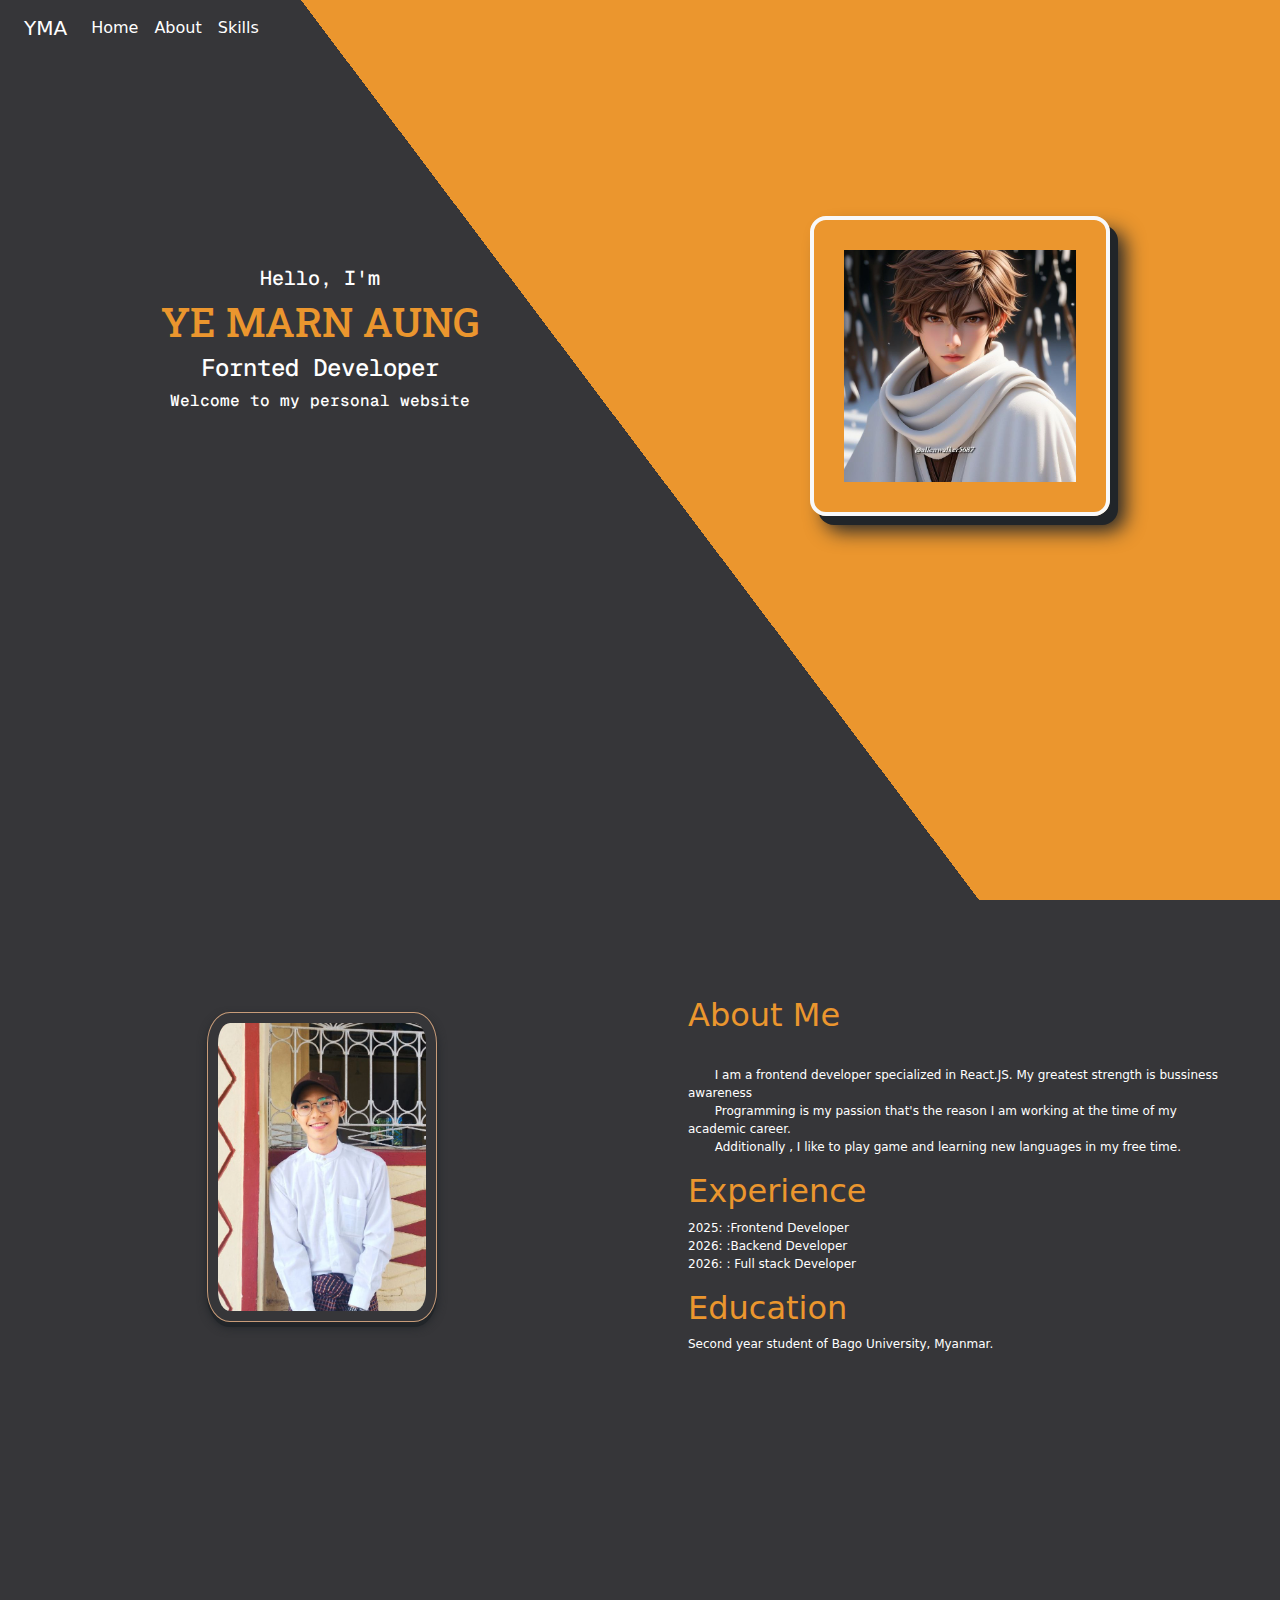
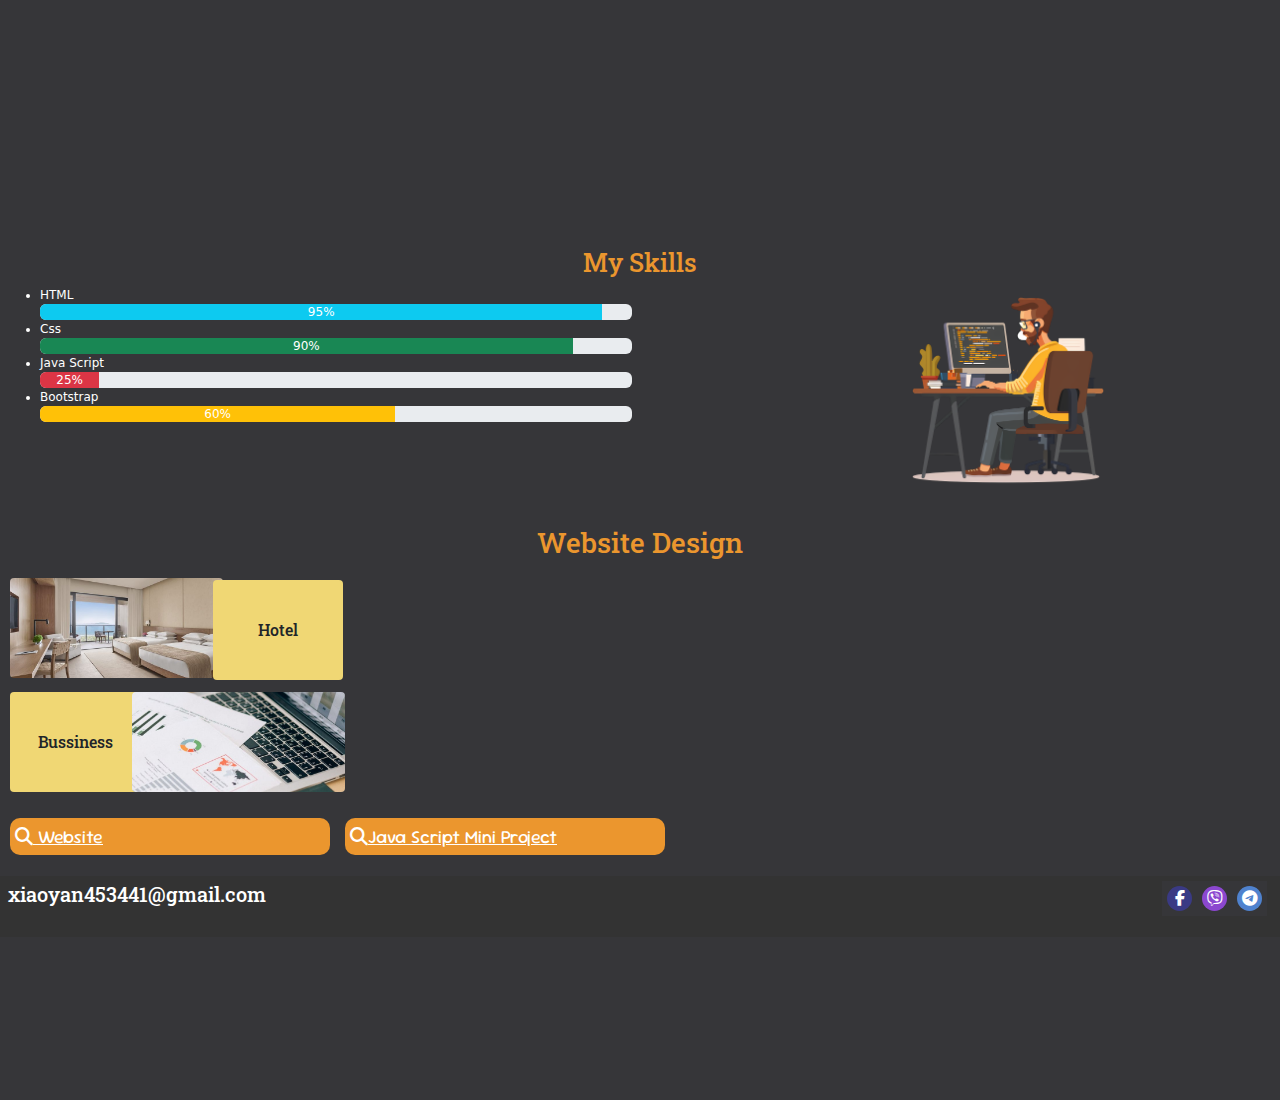
==== index.html @ 928b9e69 "create index" ====
<!doctype html>
<html lang="en">
  <head>
    <meta charset="utf-8">
    <meta name="viewport" content="width=device-width, initial-scale=1">
    <title>Bootstrap demo</title>
    <link href="https://cdn.jsdelivr.net/npm/bootstrap@5.3.3/dist/css/bootstrap.min.css" rel="stylesheet" integrity="sha384-QWTKZyjpPEjISv5WaRU9OFeRpok6YctnYmDr5pNlyT2bRjXh0JMhjY6hW+ALEwIH" crossorigin="anonymous">
    <link rel="stylesheet" href="https://cdnjs.cloudflare.com/ajax/libs/font-awesome/6.7.0/css/all.min.css">

    <link rel="stylesheet" href="style.css">

  </head>
  <body>



<section class="container-fluid profile-section  ">
  <nav class="navbar navbar-expand-lg  mb-5">
    <div class="container-fluid pb-lg-3 ">
      <a class="navbar-brand flex-grow-0 "style="color: #fff;" href="#">YMA</a>
      <button class="navbar-toggler" type="button" data-bs-toggle="collapse" data-bs-target="#navbarNav" aria-controls="navbarNav" aria-expanded="false" aria-label="Toggle navigation">
        <span class="navbar-toggler-icon"></span>
      </button>
      <div class="collapse navbar-collapse" id="navbarNav">
        <ul class="navbar-nav">
          <li class="nav-item">
            <a class="nav-link active" style="color: #fff;"href="#">Home</a>
          </li>
          <li class="nav-item">
            <a class="nav-link" style="color: #fff;" href="#about-section">About</a>
          </li>
          <li class="nav-item">
            <a class="nav-link" style="color: #fff;" href="#skills-section">Skills</a>
          </li>
        
        </ul>
      </div>
    </div>
  </nav>
  <div class="row py-lg-5 mt-lg-5 ">
    <div class="col-lg-6  d-flex justify-content-center flex-column align-items-center">
      <h5 >Hello, I'm</h5>
      
      <h1>YE MARN AUNG</h1>
      <h4>Fornted Developer</h4>
      <h6>Welcome to my personal website</h6>
    </div>
    <div class="col-lg-6  d-flex justify-content-center pt-md-5 pt-sm-5 pt-lg-5">
      <img src="assets/images/fav 1.jpg" alt="img" class="img-fluid object-fit: cover; rounded-4 border border-4 border-light "  >
    </div>
  </div>
</section>

<section class="about-section px-md-5 py-md-5 px-lg-0 " id="about-section">
  <div class="row px-3  py-3">
   <div class="col-lg-6  d-flex justify-content-center mb-5 mt-5 px-lg-0">
    <img src="assets/images/ME 1.jpg" alt="img" class="img-fluid">
   </div>
   <div class="col-lg-6 px-5 pt-md-3 px-lg-5 " >
    <h2  class="pb-2 pt-md-3 pb-lg-4 " style="color: rgb(235, 150, 46); ">About Me</h2>
    <p id="content" style="font-size: 12px; color: #fff;">
      &nbsp;  &nbsp;  &nbsp;  &nbsp;I am a frontend developer specialized in React.JS. My greatest strength is bussiness awareness  <br>
      &nbsp;  &nbsp;  &nbsp;  &nbsp;Programming is my passion that's the reason I am working at the time of my academic career. <br>
      &nbsp;  &nbsp;  &nbsp;  &nbsp;Additionally , I like to play game and learning new languages in my free time. 

      
    </p>
    <h2 style="color: rgb(235, 150, 46);">Experience</h2>
    <p style="font-size: 12px; color: #fff;" id="experience">2025: :Frontend Developer <br> 2026: :Backend Developer <br> 2026: : Full stack Developer
    </p>
    <h2 style="color: rgb(235, 150, 46);">Education</h2>
    <p style="font-size: 12px; color: #fff;">Second year student of Bago University, Myanmar.</p>
   </div>
  </div>
</section>

<section class="skills-section " id="skills-section" style="background-color: #363639;">
  <h1 class="text-center fs-lg-1 pt-md-5 pt-1" style="color: rgb(235, 150, 46); font-size: 25px; " id="my-skills"> My Skills</h1>
  <div class="row1  pt-2 pt-lg-0 d-flex justify-content-between " >
    <div class="col-lg-6  d-flex flex-column  justify-content-evenly px-2 pb-md-4 mb-md-5 ">
   
      <ul >
        <li style="color: #fff; font-size: 12px;">HTML</li><div class="progress " role="progressbar" aria-label="Example with label" aria-valuenow="25" aria-valuemin="0" aria-valuemax="100">
          <div class="progress-bar bg-info " style="width: 95% ">95%</div>
        </div>
        <li style="color: #fff; font-size: 12px;" >Css</li>
        <div class="progress" role="progressbar" aria-label="Example with label" aria-valuenow="25" aria-valuemin="0" aria-valuemax="100">
          <div class="progress-bar bg-success " style="width: 90%">90%</div>
        </div>
        <li style="color: #fff; font-size: 12px;"> Java Script</li>
        <div class="progress" role="progressbar" aria-label="Example with label" aria-valuenow="25" aria-valuemin="0" aria-valuemax="100">
          <div class="progress-bar bg-danger java-script" style="width: 10%">25%</div>
        </div>
        <li style="color: #fff; font-size: 12px;">Bootstrap</li>
        <div class="progress" role="progressbar" aria-label="Example with label" aria-valuenow="25" aria-valuemin="0" aria-valuemax="100">
          <div class="progress-bar bg-warning" style="width: 60%; ">60%</div><br>
        </div>
      </ul>
    </div>
    <div class="col-lg-6 d-flex justify-content-center align-items-center mx-5">
      <img src="assets/images/program1.png" alt="img" class="img-fluid object-fit-cover mb-3 " id="img-pro">
    </div>
  </div>

  <h3 class="text-center pb-2 pt-3 pb-lg-0 pt-md-3 pb-md-3"  style="color: rgb(235, 150, 46); font-size: 28px; " id="web-design">Website Design</h3>
  <div class="row2  d-flex ">

    <div class="col-lg-2">
      <img src="assets/images/hotel.jpg" alt="img" class="img-fluid object-fit-cover " id="img2">
    </div>
    <div class="col-lg-1">
      <h6 id="hotel" style="background-color: rgb(240, 215, 116);">Hotel</h6>
    </div>
    <div class="col-lg-1">
   
    </div>
    <div class="col-lg-8">
   
    </div>
  </div>
  <div class="row3  d-flex " style=" background-color: #363639;">

    <div class="col-lg-1">
      <h6 id="bussiness" style="background-color: rgb(240, 215, 116);"> Bussiness</h6>
    </div>
    <div class="col-lg-2">
      <img src="assets/images/bussiness.jpg" alt="img" class="img-fluid object-fit-cover " id="img3">
    </div>
      
    <div class="col-lg-1">
     
    </div>
    <div class="col-lg-8">
     
    </div>
  </div>

 
  <div class="row4 d-flex pb-md-2 mt-md-3 pb-lg-0 mb-lg-0" id="row4" style=" background-color: #363639;">
  <div class="col-lg2 ">
   <p id="search2"><i class="fa-solid fa-magnifying-glass"></i><a href="assets/files/Bootstrap/bootstrap-temp.html" style="color: #fff;"> Website</a></p>
  </div>
  <div class="col-lg2">
    <p id="search2"><i class="fa-solid fa-magnifying-glass"></i><a href="/assets/Projects/connect-file.html" style="color: #fff;">Java Script Mini Project</a></p>
  </div>
  <div class="col-lg2"></div>
  <div class="col-lg2"></div>
  <div class="col-lg2"></div>
  <div class="col-lg2"></div>
</div>

  <footer class="mt-md-3 pb-md-2 pt-lg-0 pb-lg-3 pt-md-0">
  <h5 style="color: #fff; ">xiaoyan453441@gmail.com</h5>
  <div class="icon">
    <i id="facebook" class="fa-brands fa-facebook-f"></i>
    <i id="viber" class="fa-brands fa-viber"></i>
    <i id="telegram" class="fa-brands fa-telegram"></i>

  </div>
</footer>
</section>



























    <script src="https://cdn.jsdelivr.net/npm/bootstrap@5.3.3/dist/js/bootstrap.bundle.min.js" integrity="sha384-YvpcrYf0tY3lHB60NNkmXc5s9fDVZLESaAA55NDzOxhy9GkcIdslK1eN7N6jIeHz" crossorigin="anonymous"></script>
  </body>
</html>
---- style.css ----
@import url("https://fonts.googleapis.com/css2?family=Geist+Mono:wght@100..900&family=Playwrite+GB+S:ital,wght@0,100..400;1,100..400&family=Roboto+Slab:wght@100..900&family=Sour+Gummy:ital,wght@0,100..900;1,100..900&display=swap");
@import url("https://fonts.googleapis.com/css2?family=Geist+Mono:wght@100..900&family=Playwrite+GB+S:ital,wght@0,100..400;1,100..400&family=Roboto+Slab:wght@100..900&family=Sour+Gummy:ital,wght@0,100..900;1,100..900&display=swap");
@import url("https://fonts.googleapis.com/css2?family=Geist+Mono:wght@100..900&family=Playwrite+GB+S:ital,wght@0,100..400;1,100..400&family=Roboto+Slab:wght@100..900&family=Sour+Gummy:ital,wght@0,100..900;1,100..900&display=swap");
* {
  padding: 0;
  margin: 0;
  box-sizing: border-box;
}

.profile-section {
  width: 100%;
  height: 100vh;
  background-image: linear-gradient(53deg, #363639 50%, rgb(235, 150, 46) 50%);
}
.profile-section img {
  width: 300px;
  height: 300px;
  -o-object-fit: cover;
     object-fit: cover;
  box-shadow: 8px 9px, 15px 15px 20px;
  padding: 30px;
}
.profile-section img:hover {
  transform: scale(1.1);
  transition-duration: 1s;
}

.about-section {
  width: 100%;
  height: 100vh;
  background-color: #363639;
}
.about-section img {
  width: 190px;
  height: 260px;
  border: 1px solid rgb(200, 156, 121);
  border-radius: 10px;
  padding: 10px;
  border-radius: 10%;
  box-shadow: 0 5px, 0 5px 10px;
}
.about-section #content {
  font-size: 15px;
  line-height: 2;
  color: #fff;
}

@media (min-width: 991px) {
  .profile-section h1 {
    color: rgb(235, 150, 46);
    font-family: "Roboto Slab", serif;
  }
  .profile-section h5 {
    color: #fff;
    font-family: "Geist Mono", monospace;
  }
  .profile-section h4 {
    color: #fff;
    font-family: "Geist Mono", monospace;
  }
  .profile-section h6 {
    color: #fff;
    font-family: "Geist Mono", monospace;
  }
  .about-section #content {
    font-size: 10px;
    line-height: 1.5;
  }
  .about-section img {
    width: 230px;
    height: 310px;
    border: 1px solid rgb(200, 156, 121);
    border-radius: 10px;
    padding: 10px;
    border-radius: 10%;
    box-shadow: 0 5px, 0 5px 10px;
  }
  .skills-section {
    width: 100%;
    height: 50vh;
    background-color: #363639;
  }
  .skills-section #img-pro {
    width: 200px;
    height: 200px;
  }
  .skills-section #img2 {
    width: 230px;
    height: 100px;
    -o-object-fit: cover;
       object-fit: cover;
    margin: 5px;
    margin-left: 10px;
    border-radius: 4px;
    margin-top: 10px;
    margin-right: 0;
  }
  .skills-section #img3 {
    width: 230px;
    height: 100px;
    -o-object-fit: cover;
       object-fit: cover;
    margin: 5px;
    border-radius: 4px;
    margin-left: 20px;
    margin-left: 25px;
  }
  .skills-section #hotel {
    width: 130px;
    height: 100px;
    background-color: pink;
    text-align: center;
    margin: 7px;
    margin-top: 12px;
    display: flex;
    align-items: center;
    justify-content: center;
    border-radius: 4px;
    margin-left: 0;
    font-family: "Roboto Slab", serif;
  }
  .skills-section #bussiness {
    width: 130px;
    height: 100px;
    background-color: pink;
    text-align: center;
    margin: 5px;
    margin-left: 10px;
    display: flex;
    align-items: center;
    justify-content: center;
    border-radius: 4px;
    font-family: "Roboto Slab", serif;
  }
  .skills-section #search1 {
    background-color: rgb(235, 150, 46);
    width: 320px;
    padding: 5px;
    border-radius: 10px;
    margin: 5px;
    margin-left: 10px;
    color: #fff;
    font-family: "Roboto Slab", serif;
  }
  .skills-section #search2 {
    background-color: rgb(235, 150, 46);
    width: 320px;
    padding: 5px;
    border-radius: 10px;
    margin: 5px 5px;
    margin-left: 10px;
    font-size: 18px;
    color: #fff;
    font-family: "Sour Gummy", serif;
  }
  .skills-section #search3 {
    width: 100px;
    height: 50px;
    background-color: rgb(235, 150, 46);
    font-size: 15px;
    display: flex;
    align-items: center;
    justify-content: center;
    border-radius: 10px;
    margin: 5px;
    color: #fff;
  }
  .skills-section #mini-projects {
    width: 160px;
    height: 40px;
    display: flex;
    align-items: center;
    justify-content: center;
    margin: 5px;
    background-color: pink;
  }
  .skills-section #my-skills {
    font-family: "Roboto Slab", serif;
  }
  .skills-section #web-design {
    font-family: "Roboto Slab", serif;
  }
  .skills-section footer {
    background-color: #333;
    padding: 8px;
    padding-bottom: 10px;
    display: flex;
    flex-direction: row;
    justify-content: space-between;
    align-items: center;
    font-family: "Roboto Slab", serif;
  }
  .skills-section footer .icon {
    display: flex;
    margin: 5px;
    background-color: #363639;
  }
  .skills-section footer .icon #facebook {
    width: 25px;
    height: 25px;
    background-color: rgb(58, 58, 132);
    border-radius: 50%;
    display: flex;
    justify-content: center;
    align-items: center;
    text-align: center;
    padding: 10px;
    margin: 5px;
    color: white;
  }
  .skills-section footer .icon #viber {
    width: 25px;
    height: 25px;
    background-color: rgb(139, 71, 207);
    border-radius: 50%;
    display: flex;
    justify-content: center;
    align-items: center;
    text-align: center;
    margin: 5px;
    color: white;
  }
  .skills-section footer .icon #telegram {
    width: 25px;
    height: 25px;
    background-color: rgb(79, 130, 206);
    border-radius: 50%;
    display: flex;
    justify-content: center;
    align-items: center;
    text-align: center;
    margin: 5px;
    color: white;
  }
}
@media (max-width: 768px) {
  .profile-section h1 {
    color: rgb(36, 34, 31);
    font-family: "Roboto Slab", serif;
  }
  .profile-section h5 {
    color: #fff;
    font-family: "Geist Mono", monospace;
  }
  .profile-section h4 {
    color: #fff;
    font-family: "Geist Mono", monospace;
  }
  .profile-section h6 {
    color: #fff;
    font-family: "Geist Mono", monospace;
  }
  .profile-section img {
    width: 250px;
    height: 250px;
    margin: 40px;
    padding: 30px;
  }
  .about-section img {
    width: 170px;
    height: 230px;
    padding: 10px;
    border-radius: 10%;
    box-shadow: 0 5px, 0 5px 10px;
  }
  .about-section #content {
    font-size: 10px;
    line-height: 1.5;
    font-family: "Roboto Slab", serif;
  }
  .skills-section {
    width: 100%;
    height: 100vh;
    background-color: #363639;
  }
  .skills-section #my-skills {
    font-family: "Roboto Slab", serif;
  }
  .skills-section #web-design {
    font-family: "Roboto Slab", serif;
  }
  .skills-section ul {
    width: 200px;
  }
  .skills-section #img-pro {
    width: 130px;
    height: 120px;
  }
  .skills-section #img2 {
    width: 200px;
    height: 90px;
    -o-object-fit: cover;
       object-fit: cover;
    margin: 5px;
    margin-left: 5px;
    border-radius: 4px;
  }
  .skills-section #img3 {
    width: 190px;
    height: 90px;
    -o-object-fit: cover;
       object-fit: cover;
    margin: 5px;
    margin-left: 10px;
    margin-right: 15px;
    padding-right: 10px;
    border-radius: 4px;
  }
  .skills-section #hotel {
    width: 80px;
    height: 90px;
    background-color: pink;
    text-align: center;
    margin: 5px;
    margin-left: 5px;
    margin-right: 9px;
    display: flex;
    align-items: center;
    justify-content: center;
    border-radius: 4px;
  }
  .skills-section #bussiness {
    width: 100px;
    height: 90px;
    background-color: pink;
    text-align: center;
    margin: 5px;
    margin-left: 5px;
    margin-right: 0;
    display: flex;
    align-items: center;
    justify-content: center;
    border-radius: 4px;
  }
  .skills-section #search1 {
    background-color: rgb(225, 148, 96);
    width: 120px;
    padding: 15px;
    border-radius: 10px;
    font-size: 12px;
  }
  .skills-section #search2 {
    background-color: rgb(225, 148, 96);
    width: 167px;
    padding: 15px;
    border-radius: 10px;
    margin: 5px 5px;
    font-size: 12px;
  }
  .skills-section #row4 {
    height: 200px;
  }
  .skills-section footer {
    background-color: #333;
    padding: 8px;
    display: flex;
    flex-direction: column;
    justify-content: center;
    align-items: center;
  }
  .skills-section footer .icon {
    display: flex;
  }
  .skills-section footer .icon #facebook {
    width: 22px;
    height: 22px;
    background-color: rgb(58, 58, 132);
    border-radius: 50%;
    display: flex;
    justify-content: center;
    align-items: center;
    text-align: center;
    padding: 10px;
    margin: 5px;
    color: white;
  }
  .skills-section footer .icon #viber {
    width: 22px;
    height: 22px;
    background-color: rgb(139, 71, 207);
    border-radius: 50%;
    display: flex;
    justify-content: center;
    align-items: center;
    text-align: center;
    margin: 5px;
    color: white;
  }
  .skills-section footer .icon #telegram {
    width: 22px;
    height: 22px;
    background-color: rgb(79, 130, 206);
    border-radius: 50%;
    display: flex;
    justify-content: center;
    align-items: center;
    text-align: center;
    margin: 5px;
    color: white;
  }
}
@media (min-width: 768px) and (max-width: 991px) {
  .skills-section {
    width: 100%;
    height: 100vh;
    background-color: #363639;
  }
  .skills-section #img-pro {
    width: 260px;
    height: 220px;
    margin: 30px;
  }
  .skills-section #img2 {
    width: 200px;
    height: 120px;
    -o-object-fit: cover;
       object-fit: cover;
    margin: 5px;
    margin-left: 10px;
  }
  .skills-section #img3 {
    width: 210px;
    height: 120px;
    -o-object-fit: cover;
       object-fit: cover;
    margin: 5px;
  }
  .skills-section #hotel {
    width: 100px;
    height: 120px;
    text-align: center;
    margin: 5px;
    display: flex;
    align-items: center;
    justify-content: center;
  }
  .skills-section #bussiness {
    width: 100px;
    height: 120px;
    background-color: pink;
    text-align: center;
    margin: 5px;
    margin-left: 10px;
    display: flex;
    align-items: center;
    justify-content: center;
  }
  .skills-section #search1 {
    background-color: rgb(235, 150, 46);
    width: 200px;
    padding: 20px;
    border-radius: 10px;
    margin: 10px;
  }
  .skills-section #search2 {
    background-color: rgb(235, 150, 46);
    width: 200px;
    padding: 20px;
    border-radius: 10px;
    margin: 10px;
  }
  .skills-section footer {
    background-color: #333;
    padding: 8px;
    display: flex;
    flex-direction: column;
    justify-content: center;
    align-items: center;
  }
  .skills-section footer .icon {
    display: flex;
    font-size: 20px;
    padding: 10px;
  }
  .skills-section footer .icon #facebook {
    width: 22px;
    height: 22px;
    background-color: rgb(58, 58, 132);
    border-radius: 50%;
    display: flex;
    justify-content: center;
    align-items: center;
    text-align: center;
    padding: 10px;
    margin: 5px;
    color: white;
  }
  .skills-section footer .icon #viber {
    width: 22px;
    height: 22px;
    background-color: rgb(139, 71, 207);
    border-radius: 50%;
    display: flex;
    justify-content: center;
    align-items: center;
    text-align: center;
    margin: 5px;
    color: white;
  }
  .skills-section footer .icon #telegram {
    width: 22px;
    height: 22px;
    background-color: rgb(79, 130, 206);
    border-radius: 50%;
    display: flex;
    justify-content: center;
    align-items: center;
    text-align: center;
    margin: 5px;
    color: white;
  }
}
@media (min-width: 991px) {
  .skills-section {
    width: 100%;
    height: 100vh;
  }
  .skills-section img {
    width: 200px;
    height: 200px;
  }
}/*# sourceMappingURL=style.css.map */
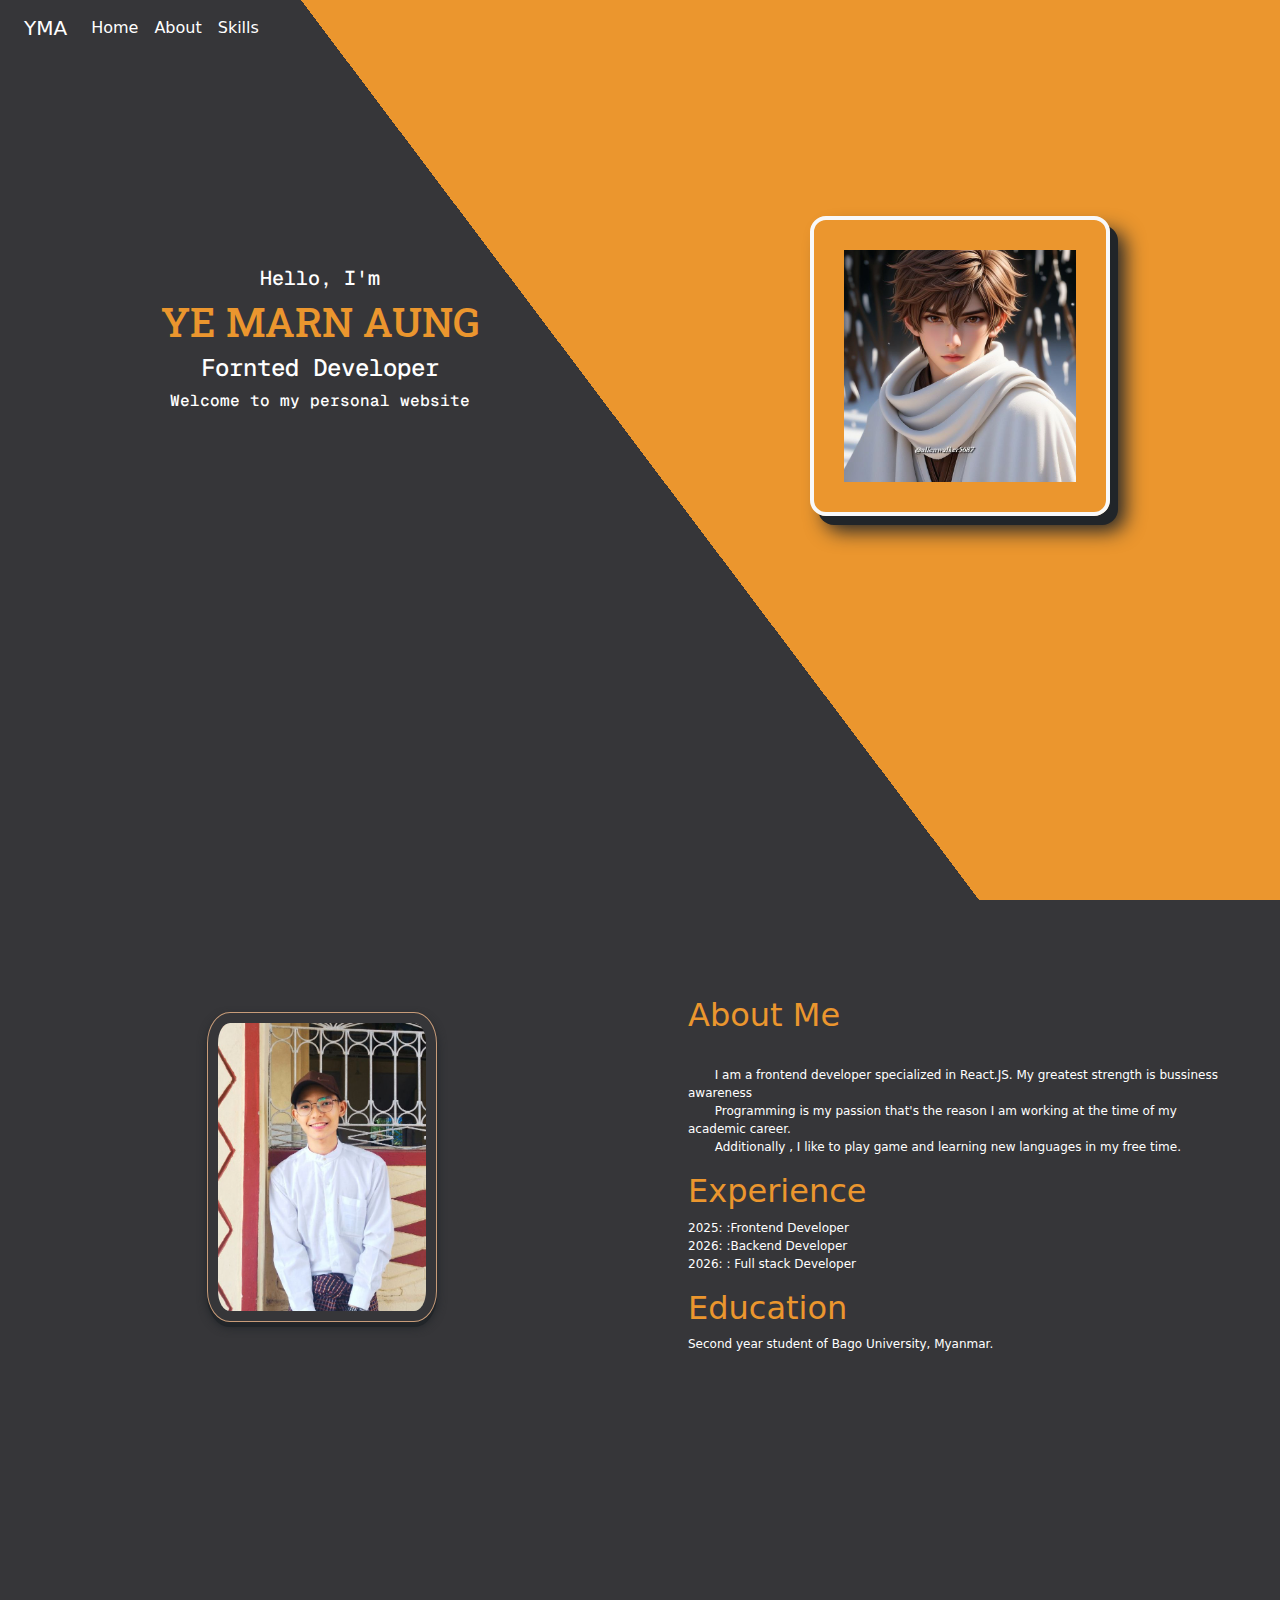
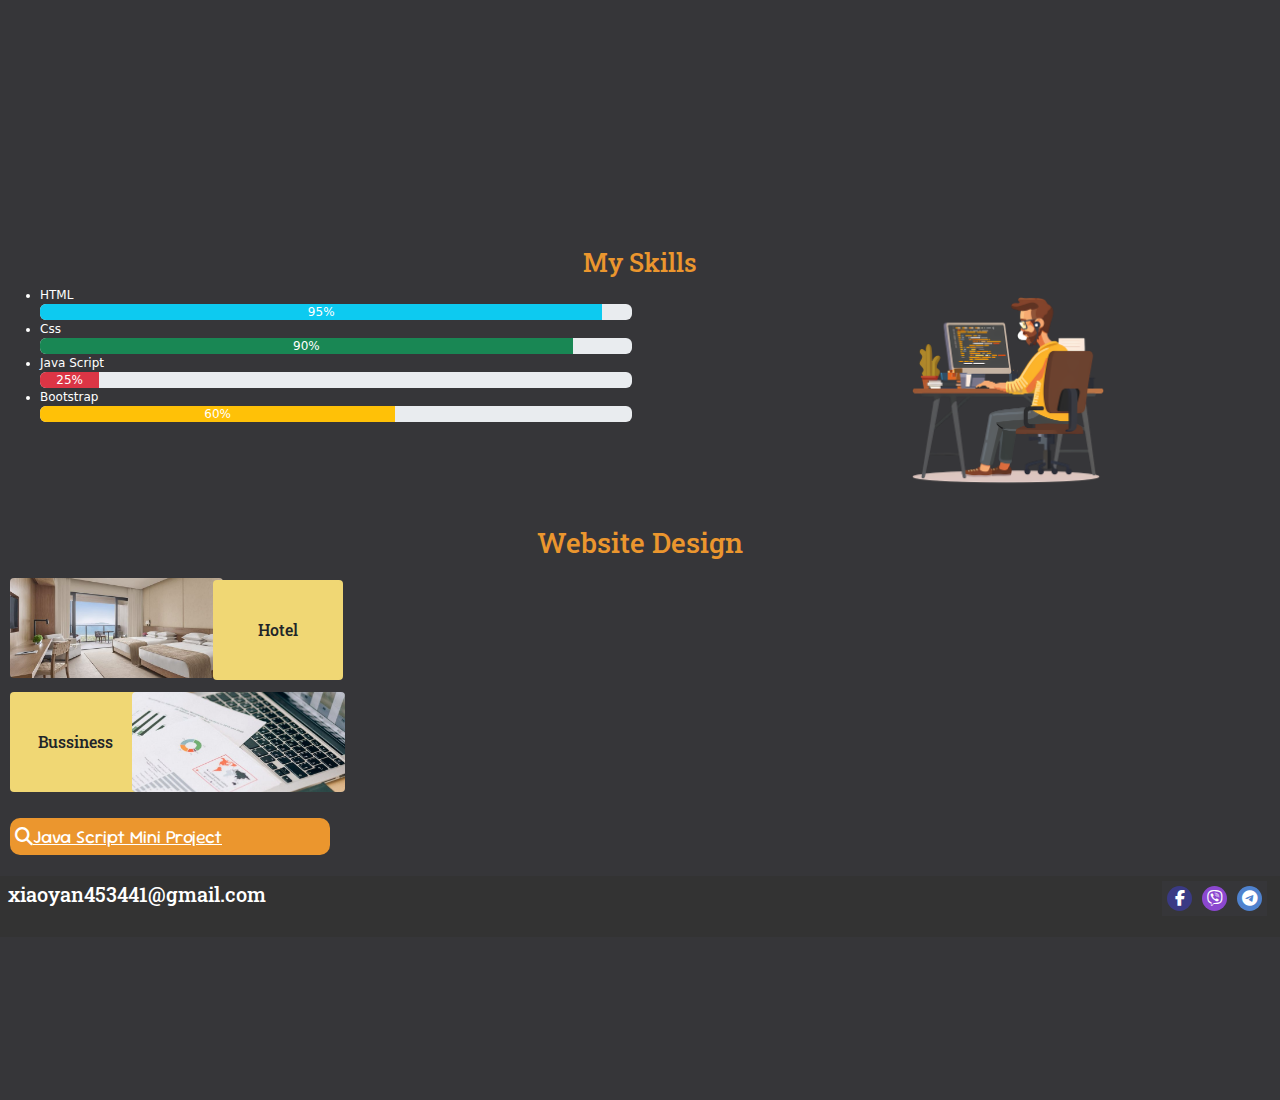
==== commit 1dcc35e9: "Update index.html" ====
--- a/index.html
+++ b/index.html
@@ -138,7 +138,6 @@
  
   <div class="row4 d-flex pb-md-2 mt-md-3 pb-lg-0 mb-lg-0" id="row4" style=" background-color: #363639;">
   <div class="col-lg2 ">
-   <p id="search2"><i class="fa-solid fa-magnifying-glass"></i><a href="assets/files/Bootstrap/bootstrap-temp.html" style="color: #fff;"> Website</a></p>
   </div>
   <div class="col-lg2">
     <p id="search2"><i class="fa-solid fa-magnifying-glass"></i><a href="/assets/Projects/connect-file.html" style="color: #fff;">Java Script Mini Project</a></p>
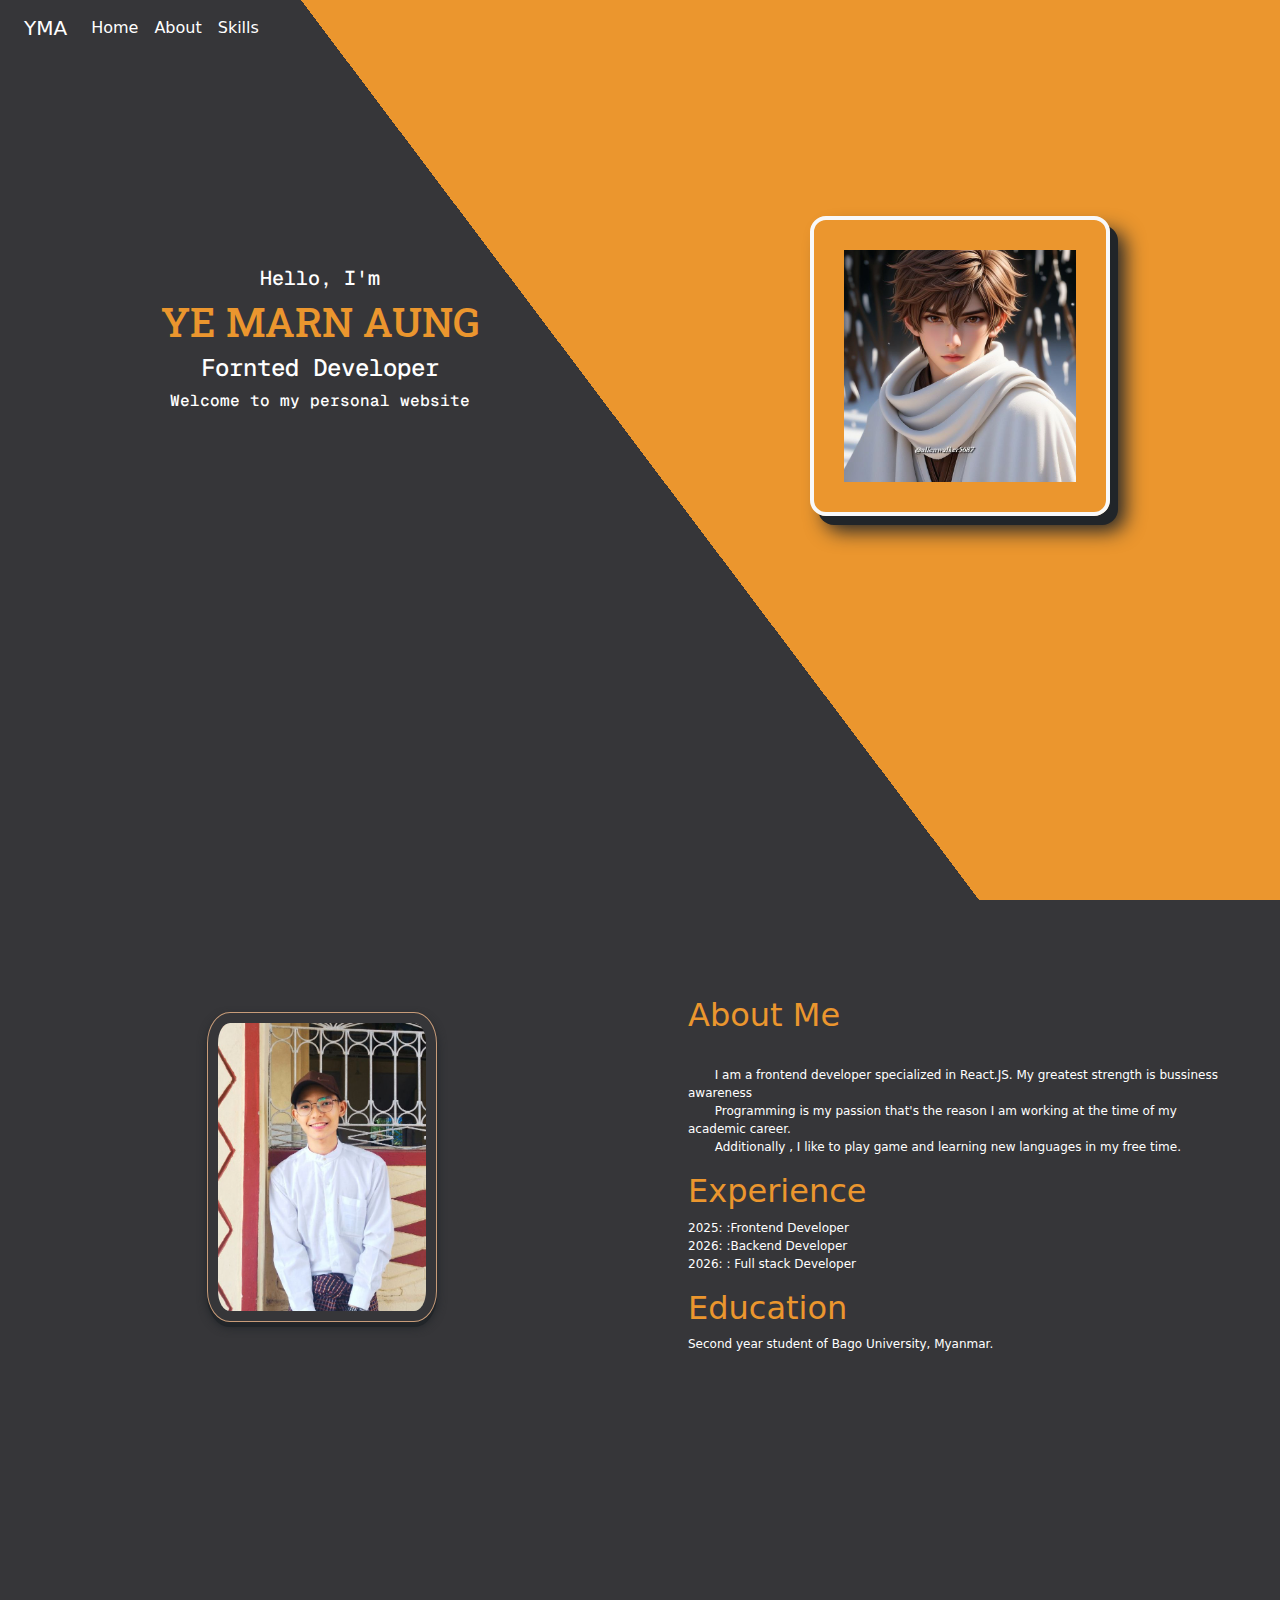
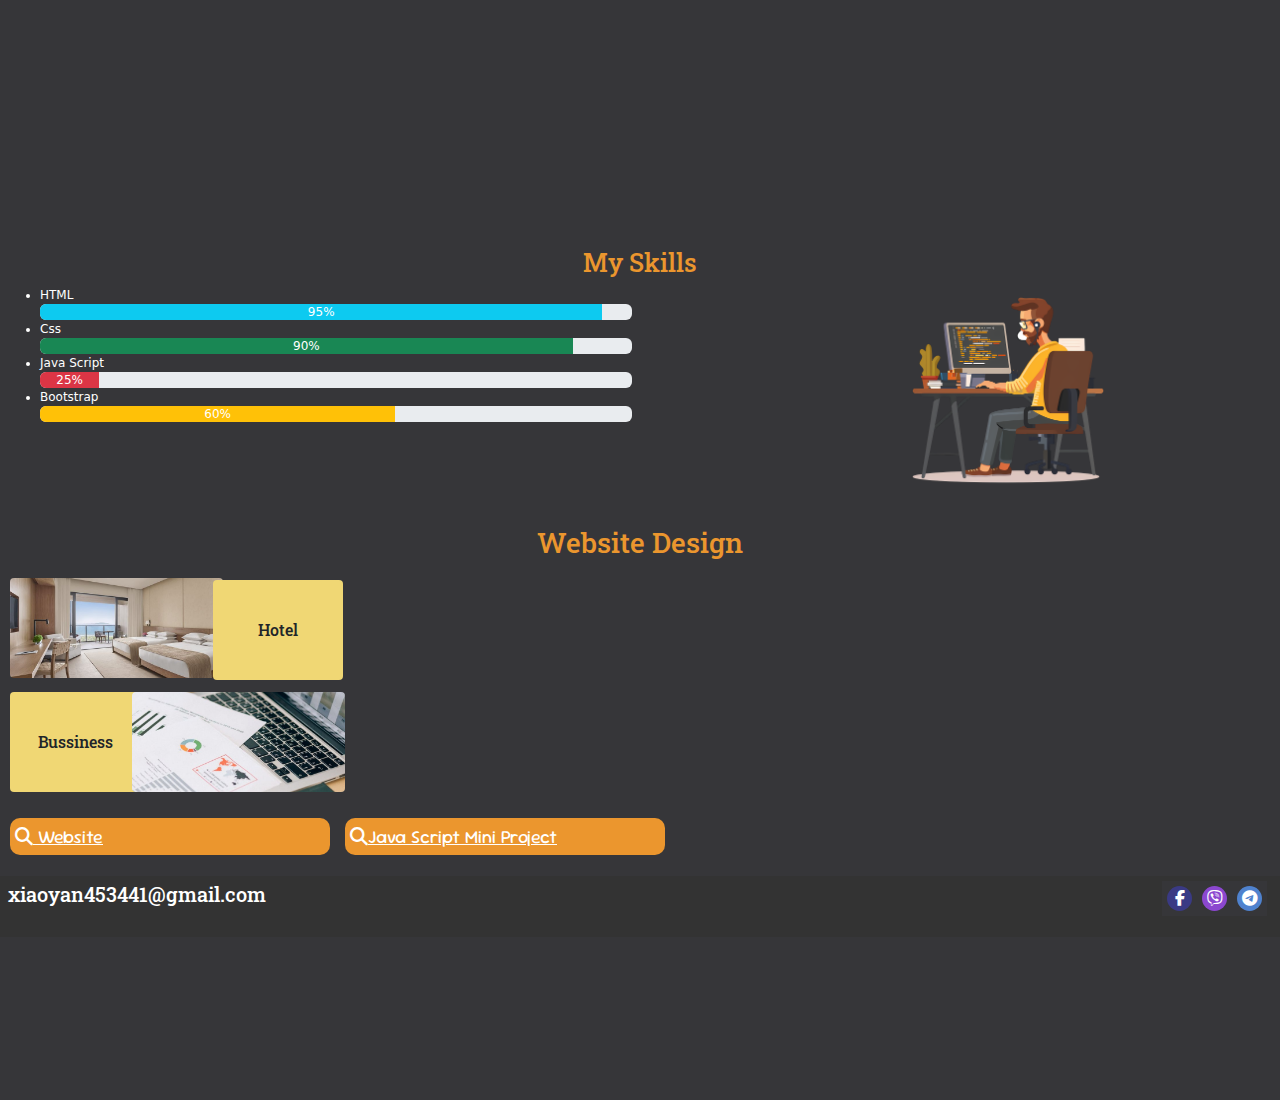
==== commit b2d0093e: "Update index.html" ====
--- a/index.html
+++ b/index.html
@@ -138,6 +138,7 @@
  
   <div class="row4 d-flex pb-md-2 mt-md-3 pb-lg-0 mb-lg-0" id="row4" style=" background-color: #363639;">
   <div class="col-lg2 ">
+   <p id="search2"><i class="fa-solid fa-magnifying-glass"></i><a href="/assets/Projects/Bootstrap/bootstrap-temp.html" style="color: #fff;"> Website</a></p>
   </div>
   <div class="col-lg2">
     <p id="search2"><i class="fa-solid fa-magnifying-glass"></i><a href="/assets/Projects/connect-file.html" style="color: #fff;">Java Script Mini Project</a></p>
